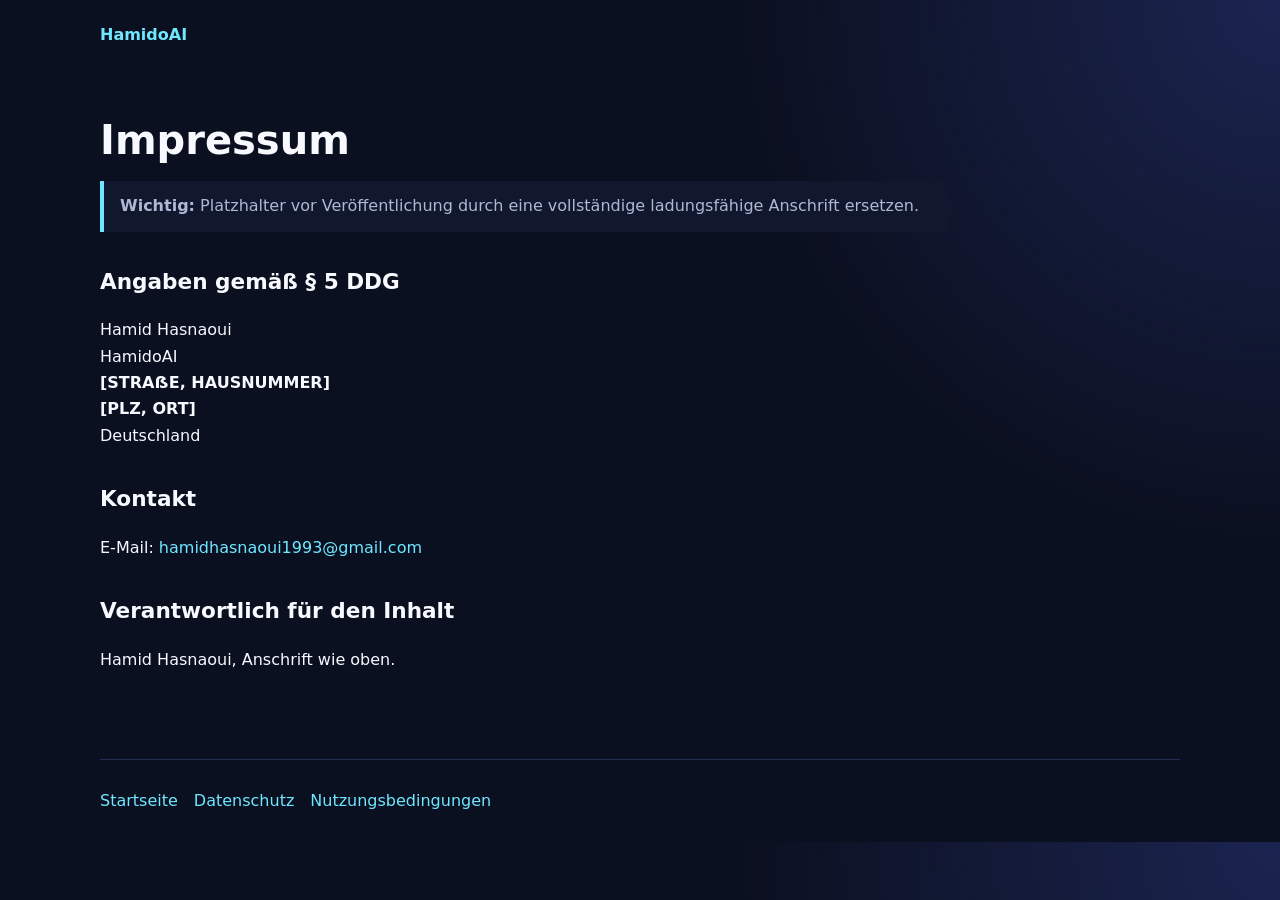
==== imprint.html @ bd1f73d5 "Add files via upload" ====
<!doctype html><html lang="de"><head><meta charset="utf-8"><meta name="viewport" content="width=device-width,initial-scale=1"><title>Impressum – HamidoAI</title><link rel="stylesheet" href="styles.css"></head><body><div class="container"><nav><div class="brand"><a href="index.html">HamidoAI</a></div></nav><main class="legal"><h1>Impressum</h1><p class="notice"><strong>Wichtig:</strong> Platzhalter vor Veröffentlichung durch eine vollständige ladungsfähige Anschrift ersetzen.</p><h2>Angaben gemäß § 5 DDG</h2><p>Hamid Hasnaoui<br>HamidoAI<br><strong>[STRAẞE, HAUSNUMMER]</strong><br><strong>[PLZ, ORT]</strong><br>Deutschland</p><h2>Kontakt</h2><p>E-Mail: <a href="mailto:hamidhasnaoui1993@gmail.com">hamidhasnaoui1993@gmail.com</a></p><h2>Verantwortlich für den Inhalt</h2><p>Hamid Hasnaoui, Anschrift wie oben.</p></main><footer><div class="footerlinks"><a href="index.html">Startseite</a><a href="privacy.html">Datenschutz</a><a href="terms.html">Nutzungsbedingungen</a></div></footer></div></body></html>
---- styles.css ----
:root{--bg:#0b1020;--panel:#11182d;--text:#f7f9ff;--muted:#aeb8d4;--accent:#6ee7ff;--accent2:#a78bfa;--line:#24304f}
*{box-sizing:border-box}body{margin:0;font-family:Inter,system-ui,sans-serif;background:radial-gradient(circle at top right,#1b2450 0,transparent 35%),var(--bg);color:var(--text);line-height:1.65}
a{color:var(--accent);text-decoration:none}.container{width:min(1080px,92%);margin:auto}nav{display:flex;justify-content:space-between;align-items:center;padding:22px 0}.brand{font-weight:800}.navlinks{display:flex;gap:18px;flex-wrap:wrap}
.hero{padding:85px 0 70px}.badge{display:inline-block;padding:7px 12px;border:1px solid var(--line);border-radius:999px;color:var(--accent);background:#0f1730}
h1{font-size:clamp(2.5rem,7vw,5.4rem);line-height:1.02;margin:20px 0;max-width:900px}h2{font-size:2rem;margin-top:0}.lead{font-size:1.2rem;color:var(--muted);max-width:760px}
.actions{display:flex;gap:14px;flex-wrap:wrap;margin-top:30px}.btn{display:inline-block;padding:13px 18px;border-radius:12px;background:linear-gradient(135deg,var(--accent2),var(--accent));color:#07101e;font-weight:800}.btn.secondary{background:transparent;color:var(--text);border:1px solid var(--line)}
.grid{display:grid;grid-template-columns:repeat(3,1fr);gap:18px;padding-bottom:70px}.card{background:rgba(17,24,45,.88);border:1px solid var(--line);border-radius:18px;padding:24px;box-shadow:0 20px 60px rgba(0,0,0,.22)}.card p{color:var(--muted)}
section{padding:56px 0}.legal{max-width:850px;padding:30px 0 70px}.legal h1{font-size:2.5rem}.legal h2{font-size:1.35rem;margin-top:32px}.notice{border-left:4px solid var(--accent);padding:12px 16px;background:var(--panel);color:var(--muted)}
footer{border-top:1px solid var(--line);padding:28px 0;color:var(--muted)}.footerlinks{display:flex;gap:16px;flex-wrap:wrap}@media(max-width:760px){.grid{grid-template-columns:1fr}.hero{padding-top:50px}}
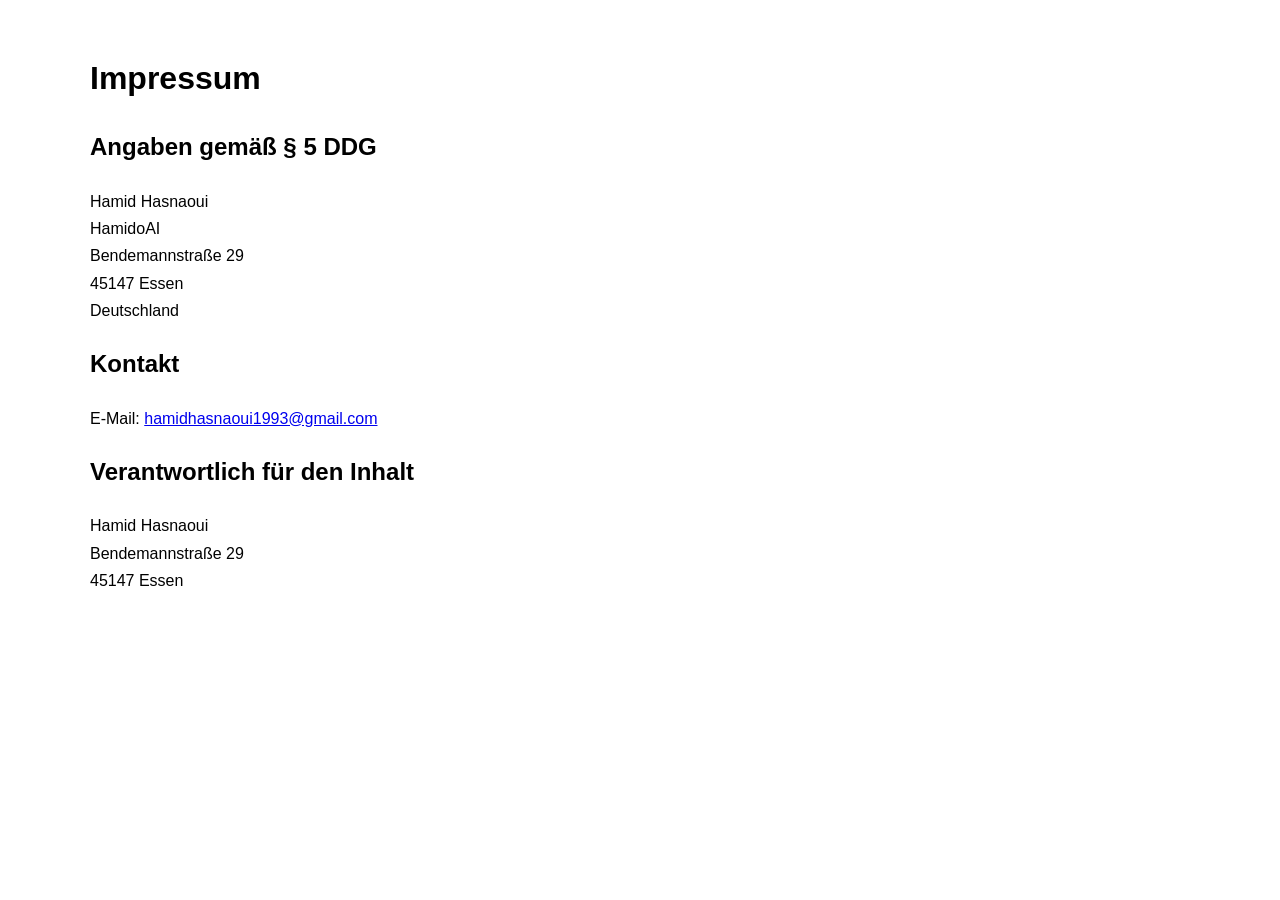
==== commit 5d3b964e: "Add files via upload" ====
--- a/imprint.html
+++ b/imprint.html
@@ -1 +1 @@
-<!doctype html><html lang="de"><head><meta charset="utf-8"><meta name="viewport" content="width=device-width,initial-scale=1"><title>Impressum – HamidoAI</title><link rel="stylesheet" href="styles.css"></head><body><div class="container"><nav><div class="brand"><a href="index.html">HamidoAI</a></div></nav><main class="legal"><h1>Impressum</h1><p class="notice"><strong>Wichtig:</strong> Platzhalter vor Veröffentlichung durch eine vollständige ladungsfähige Anschrift ersetzen.</p><h2>Angaben gemäß § 5 DDG</h2><p>Hamid Hasnaoui<br>HamidoAI<br><strong>[STRAẞE, HAUSNUMMER]</strong><br><strong>[PLZ, ORT]</strong><br>Deutschland</p><h2>Kontakt</h2><p>E-Mail: <a href="mailto:hamidhasnaoui1993@gmail.com">hamidhasnaoui1993@gmail.com</a></p><h2>Verantwortlich für den Inhalt</h2><p>Hamid Hasnaoui, Anschrift wie oben.</p></main><footer><div class="footerlinks"><a href="index.html">Startseite</a><a href="privacy.html">Datenschutz</a><a href="terms.html">Nutzungsbedingungen</a></div></footer></div></body></html>+<!doctype html><html lang='de'><head><meta charset='utf-8'><title>Impressum</title><link rel='stylesheet' href='styles.css'></head><body><h1>Impressum</h1><h2>Angaben gemäß § 5 DDG</h2><p>Hamid Hasnaoui<br>HamidoAI<br>Bendemannstraße 29<br>45147 Essen<br>Deutschland</p><h2>Kontakt</h2><p>E-Mail: <a href='mailto:hamidhasnaoui1993@gmail.com'>hamidhasnaoui1993@gmail.com</a></p><h2>Verantwortlich für den Inhalt</h2><p>Hamid Hasnaoui<br>Bendemannstraße 29<br>45147 Essen</p></body></html>
--- a/styles.css
+++ b/styles.css
@@ -1,9 +1 @@
-:root{--bg:#0b1020;--panel:#11182d;--text:#f7f9ff;--muted:#aeb8d4;--accent:#6ee7ff;--accent2:#a78bfa;--line:#24304f}
-*{box-sizing:border-box}body{margin:0;font-family:Inter,system-ui,sans-serif;background:radial-gradient(circle at top right,#1b2450 0,transparent 35%),var(--bg);color:var(--text);line-height:1.65}
-a{color:var(--accent);text-decoration:none}.container{width:min(1080px,92%);margin:auto}nav{display:flex;justify-content:space-between;align-items:center;padding:22px 0}.brand{font-weight:800}.navlinks{display:flex;gap:18px;flex-wrap:wrap}
-.hero{padding:85px 0 70px}.badge{display:inline-block;padding:7px 12px;border:1px solid var(--line);border-radius:999px;color:var(--accent);background:#0f1730}
-h1{font-size:clamp(2.5rem,7vw,5.4rem);line-height:1.02;margin:20px 0;max-width:900px}h2{font-size:2rem;margin-top:0}.lead{font-size:1.2rem;color:var(--muted);max-width:760px}
-.actions{display:flex;gap:14px;flex-wrap:wrap;margin-top:30px}.btn{display:inline-block;padding:13px 18px;border-radius:12px;background:linear-gradient(135deg,var(--accent2),var(--accent));color:#07101e;font-weight:800}.btn.secondary{background:transparent;color:var(--text);border:1px solid var(--line)}
-.grid{display:grid;grid-template-columns:repeat(3,1fr);gap:18px;padding-bottom:70px}.card{background:rgba(17,24,45,.88);border:1px solid var(--line);border-radius:18px;padding:24px;box-shadow:0 20px 60px rgba(0,0,0,.22)}.card p{color:var(--muted)}
-section{padding:56px 0}.legal{max-width:850px;padding:30px 0 70px}.legal h1{font-size:2.5rem}.legal h2{font-size:1.35rem;margin-top:32px}.notice{border-left:4px solid var(--accent);padding:12px 16px;background:var(--panel);color:var(--muted)}
-footer{border-top:1px solid var(--line);padding:28px 0;color:var(--muted)}.footerlinks{display:flex;gap:16px;flex-wrap:wrap}@media(max-width:760px){.grid{grid-template-columns:1fr}.hero{padding-top:50px}}+body{font-family:Arial,sans-serif;max-width:1100px;margin:auto;padding:30px;line-height:1.7}nav a{margin-right:20px}footer{margin-top:40px;border-top:1px solid #ccc;padding-top:20px}.card{border:1px solid #ddd;padding:20px;border-radius:10px;margin:20px 0}
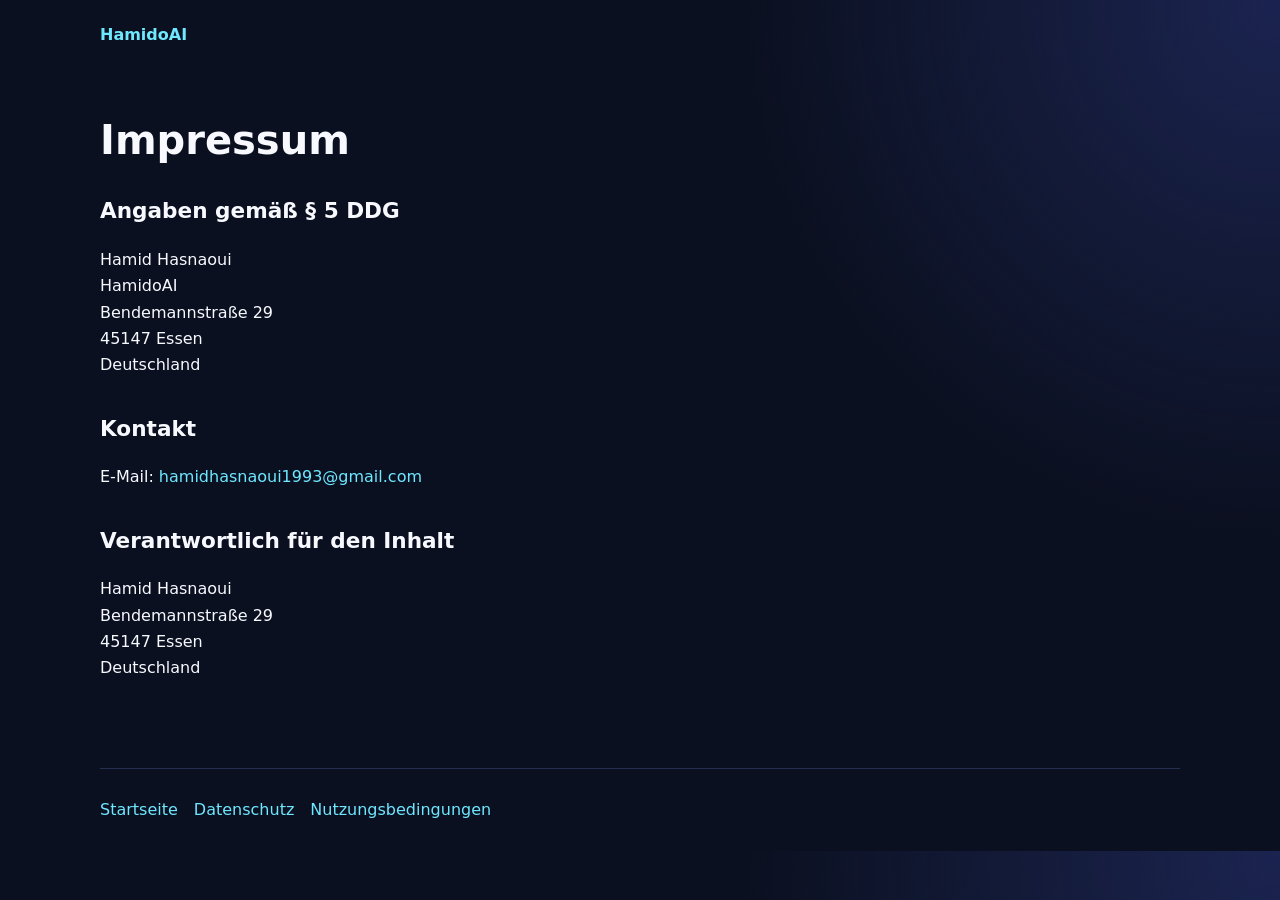
==== commit 018ac242: "Add files via upload" ====
--- a/imprint.html
+++ b/imprint.html
@@ -1 +1 @@
-<!doctype html><html lang='de'><head><meta charset='utf-8'><title>Impressum</title><link rel='stylesheet' href='styles.css'></head><body><h1>Impressum</h1><h2>Angaben gemäß § 5 DDG</h2><p>Hamid Hasnaoui<br>HamidoAI<br>Bendemannstraße 29<br>45147 Essen<br>Deutschland</p><h2>Kontakt</h2><p>E-Mail: <a href='mailto:hamidhasnaoui1993@gmail.com'>hamidhasnaoui1993@gmail.com</a></p><h2>Verantwortlich für den Inhalt</h2><p>Hamid Hasnaoui<br>Bendemannstraße 29<br>45147 Essen</p></body></html>+<!doctype html><html lang="de"><head><meta name="robots" content="noindex, nofollow, noarchive, nosnippet"><meta charset="utf-8"><meta name="viewport" content="width=device-width,initial-scale=1"><title>Impressum – HamidoAI</title><link rel="stylesheet" href="styles.css"></head><body><div class="container"><nav><div class="brand"><a href="index.html">HamidoAI</a></div></nav><main class="legal"><h1>Impressum</h1><h2>Angaben gemäß § 5 DDG</h2><p>Hamid Hasnaoui<br>HamidoAI<br>Bendemannstraße 29<br>45147 Essen<br>Deutschland</p><h2>Kontakt</h2><p>E-Mail: <a href="mailto:hamidhasnaoui1993@gmail.com">hamidhasnaoui1993@gmail.com</a></p><h2>Verantwortlich für den Inhalt</h2><p>Hamid Hasnaoui<br>Bendemannstraße 29<br>45147 Essen<br>Deutschland</p></main><footer><div class="footerlinks"><a href="index.html">Startseite</a><a href="privacy.html">Datenschutz</a><a href="terms.html">Nutzungsbedingungen</a></div></footer></div></body></html>
--- a/styles.css
+++ b/styles.css
@@ -1 +1,9 @@
-body{font-family:Arial,sans-serif;max-width:1100px;margin:auto;padding:30px;line-height:1.7}nav a{margin-right:20px}footer{margin-top:40px;border-top:1px solid #ccc;padding-top:20px}.card{border:1px solid #ddd;padding:20px;border-radius:10px;margin:20px 0}+:root{--bg:#0b1020;--panel:#11182d;--text:#f7f9ff;--muted:#aeb8d4;--accent:#6ee7ff;--accent2:#a78bfa;--line:#24304f}
+*{box-sizing:border-box}body{margin:0;font-family:Inter,system-ui,sans-serif;background:radial-gradient(circle at top right,#1b2450 0,transparent 35%),var(--bg);color:var(--text);line-height:1.65}
+a{color:var(--accent);text-decoration:none}.container{width:min(1080px,92%);margin:auto}nav{display:flex;justify-content:space-between;align-items:center;padding:22px 0}.brand{font-weight:800}.navlinks{display:flex;gap:18px;flex-wrap:wrap}
+.hero{padding:85px 0 70px}.badge{display:inline-block;padding:7px 12px;border:1px solid var(--line);border-radius:999px;color:var(--accent);background:#0f1730}
+h1{font-size:clamp(2.5rem,7vw,5.4rem);line-height:1.02;margin:20px 0;max-width:900px}h2{font-size:2rem;margin-top:0}.lead{font-size:1.2rem;color:var(--muted);max-width:760px}
+.actions{display:flex;gap:14px;flex-wrap:wrap;margin-top:30px}.btn{display:inline-block;padding:13px 18px;border-radius:12px;background:linear-gradient(135deg,var(--accent2),var(--accent));color:#07101e;font-weight:800}.btn.secondary{background:transparent;color:var(--text);border:1px solid var(--line)}
+.grid{display:grid;grid-template-columns:repeat(3,1fr);gap:18px;padding-bottom:70px}.card{background:rgba(17,24,45,.88);border:1px solid var(--line);border-radius:18px;padding:24px;box-shadow:0 20px 60px rgba(0,0,0,.22)}.card p{color:var(--muted)}
+section{padding:56px 0}.legal{max-width:850px;padding:30px 0 70px}.legal h1{font-size:2.5rem}.legal h2{font-size:1.35rem;margin-top:32px}.notice{border-left:4px solid var(--accent);padding:12px 16px;background:var(--panel);color:var(--muted)}
+footer{border-top:1px solid var(--line);padding:28px 0;color:var(--muted)}.footerlinks{display:flex;gap:16px;flex-wrap:wrap}@media(max-width:760px){.grid{grid-template-columns:1fr}.hero{padding-top:50px}}
